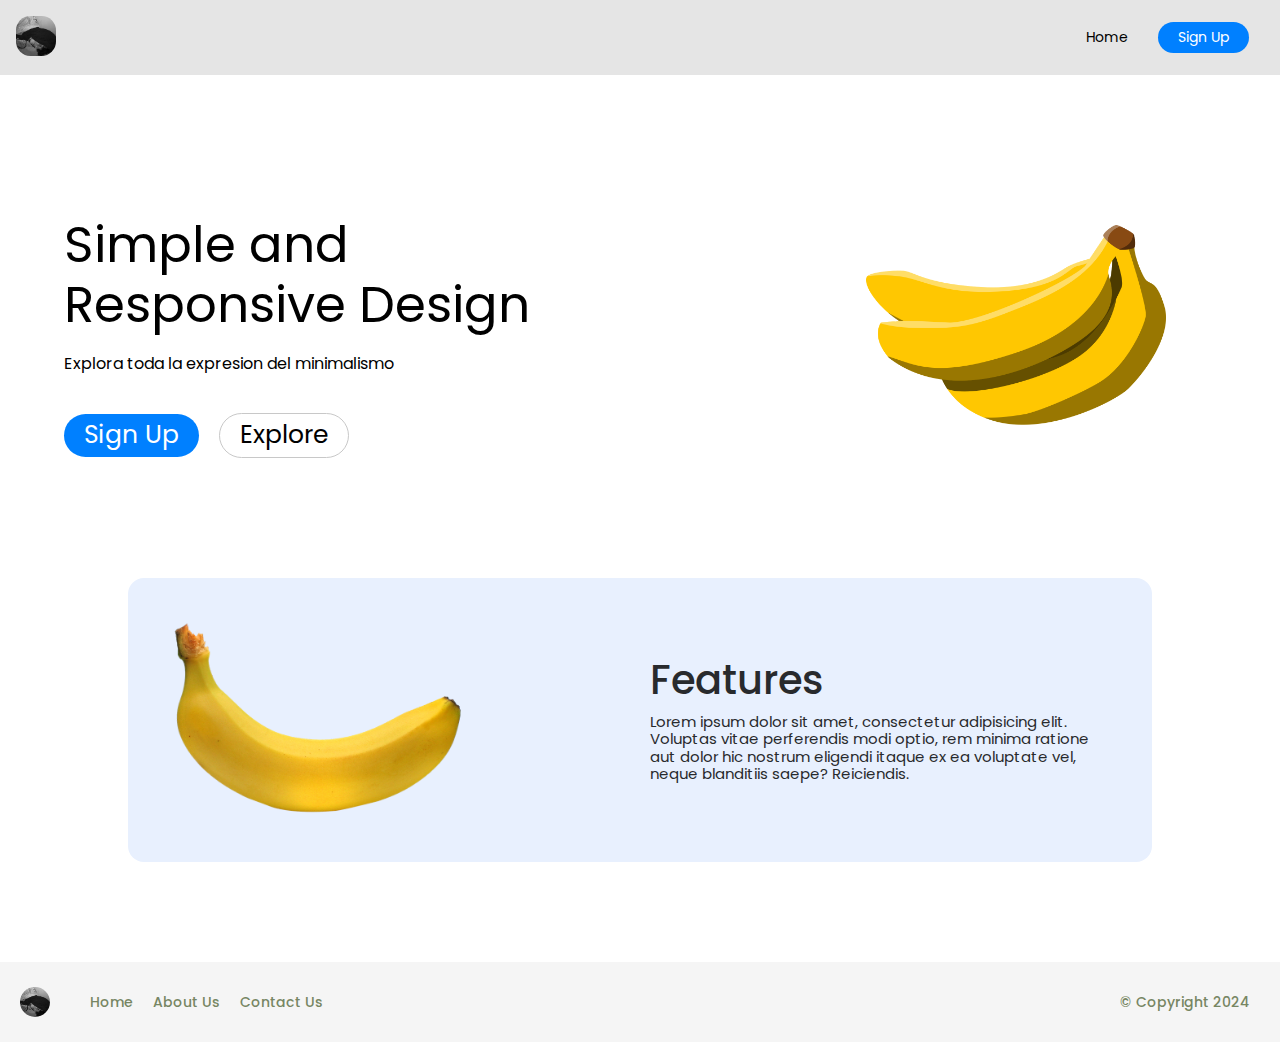
==== bananaMinimal/index.html @ f16ac9b1 "chore: Add minimalistic landing page design" ====
<!DOCTYPE html>
<html lang="en">
<head>
    <meta charset="UTF-8">
    <meta name="viewport" content="width=device-width, initial-scale=1.0">
    <title>Simple web</title>
    <link rel="stylesheet" href="css/normalize.css">
    <link rel="stylesheet" href="css/style.css">

</head>
<body>
    
    <header>
        <div class="logo">
            <img src="img/image.png" alt="logo">
        </div>

        <div class="right">
            <a href="">Home</a>
            <a href="" class="primary">Sign Up</a>
        </div>
    </header>

    <div class="hero">
        <div class="hero-left">
            <div class="title">
                <div class="line">Simple and</div>
                <div class="line">Responsive Design</div>
            </div>

            <div class="caption">
                Explora toda la expresion del minimalismo
            </div>

            <div class="links">
                <a href="" class="primary">Sign Up</a>
                <a href="">Explore</a>
            </div>
        </div>

        <div class="hero-right">
            <img src="img/banana.png" alt="">
        </div>
    </div>

    <div class="content">
        <div class="box">
            <div class="box-left">
                <img src="img/bananacard.png" alt="" srcset="">
            </div>
            <div class="box-right">
                <div class="box-title">Features</div>
                <div class="box-description">Lorem ipsum dolor sit amet, consectetur adipisicing elit. Voluptas vitae perferendis modi optio, rem minima ratione aut dolor hic nostrum eligendi itaque ex ea voluptate vel, neque blanditiis saepe? Reiciendis.</div>
            </div>
        </div>
    </div>

    <footer>
        <div class="footer-left">
            <img src="img/image.png" alt="">
            <a href="#">Home</a>
            <a href="#">About Us</a>
            <a href="#">Contact Us</a>
        </div>

        <div class="footer-right">&copy Copyright 2024</div>
    </footer>

</body>
</html>
---- bananaMinimal/css/style.css ----
@import url('https://fonts.googleapis.com/css2?family=Poppins:ital,wght@0,100;0,200;0,300;0,400;0,500;0,600;0,700;0,800;0,900;1,100;1,200;1,300;1,400;1,500;1,600;1,700;1,800;1,900&display=swap');

body {
    font-size: 62.5%;
}

header {
    width: 100%;
    height: 75px;
    display: flex;
    align-items: center;
    background-color: rgba(0, 0, 0, 0.103);
    justify-content: space-between;
    padding: 1rem;
    box-sizing: border-box;
}

.logo img {
    width: 40px;
    border-radius: .9rem;
    filter: grayscale(100%);
    transition: filter 0.5s ease, transform 0.5s ease;
}

.logo img:hover {
    filter: grayscale(0);
    transform: scale(1.1);

}

.right {
    display: flex;
    align-items: center;
    justify-content: center;
}

.right a {
    text-decoration: none;
    font-family: poppins;
    font-size: 14px;
    color: black;
    margin: 0 15px;
}

.right a:hover {
    border-bottom: 0.5mm solid rgb(100, 100, 100);
}

a.primary {
    background-color: rgb(0, 128, 255);
    color: white;
    padding: 7px 20px;
    border-radius: 1rem;
}

a.primary:hover {
    color: white;
    background: rgb(4, 86, 169);
    border: none;
}

/* Hero */

.hero {
    margin-top: 100px;
    width: 100%;
    height: 90%;
    display: flex;
    align-items: center;
    justify-content: space-between;
    flex-wrap: wrap;
    padding: 0 5%;
    box-sizing: border-box;
}

.hero-left {
    flex-grow: 1;
}

.title {
    font-family: poppins;
    font-size: 50px;
    line-height: 60px;
    margin: 20px 0;
}

.caption {
    font-family: poppins;
    font-size: 16px;
    margin-bottom: 40px;
}

.links {
    width: 100%;
    display: flex;
    align-items: center;
    justify-content: left;
    font-size: 25px;
}

.links a {
    text-decoration: none;
    font-family: poppins;
    color: black;
    text-align: center;
    border: 0.5mm solid rgb(200, 200, 200);
    border-radius: 10rem;
    padding: 7px 20px;
}

.links a.primary {
    color: white;
    border: none;
    margin-right: 20px;
}

.hero-right img {
    width: 300px;
    padding: 50px;
}

.content {
    margin-top: 100px;
    margin-bottom: 100px;
    width: 100%;
    min-height: 90%;
    display: grid;
    place-items: center;
}

.box {
    width: 80%;
    background-color: rgb(232 , 240, 254);
    display: flex;
    align-items: center;
    justify-content: center;
    flex-wrap: wrap;
    border-radius: 1rem;
    padding: 30px;
    box-sizing: border-box;
}

.box-left, .box-right {
    flex: 1;
    box-sizing: border-box;
    padding: 10px;
}

.box-left img {
    width: 300px;
    border-radius: 1rem;
}

.box-right {
    font-family: poppins;
    color: rgb(40, 42, 45);
    font-size: 15px;
}

.box-title {
    font-size: 40px;
    font-weight: 500;
    margin-bottom: 10px;
}

/* Footer */

footer {
    width: 100%;
    background: rgb(245, 245, 245);
    display: flex;
    align-items: center;
    justify-content: space-between;
    flex-wrap: wrap;
    padding: 25px 20px;
    box-sizing: border-box;
}

footer img {
    height: 30px;
    margin-right: 30px;
    border-radius: 100px;
    filter: grayscale();
}

.footer-left {
    display: flex;
    align-items: center;
    
}

footer a, .footer-right {
    text-decoration: none;
    font-family: poppins;
    font-size: 14px;
    font-weight: 500;
    color: rgb(119, 134, 99);
    margin: 0 10px;
}

@media only screen and (max-width:1000px) {
    .title {
        font-size: 5vw;

    }

    .hero-right img {
        width: 35vw;
    }

    
}
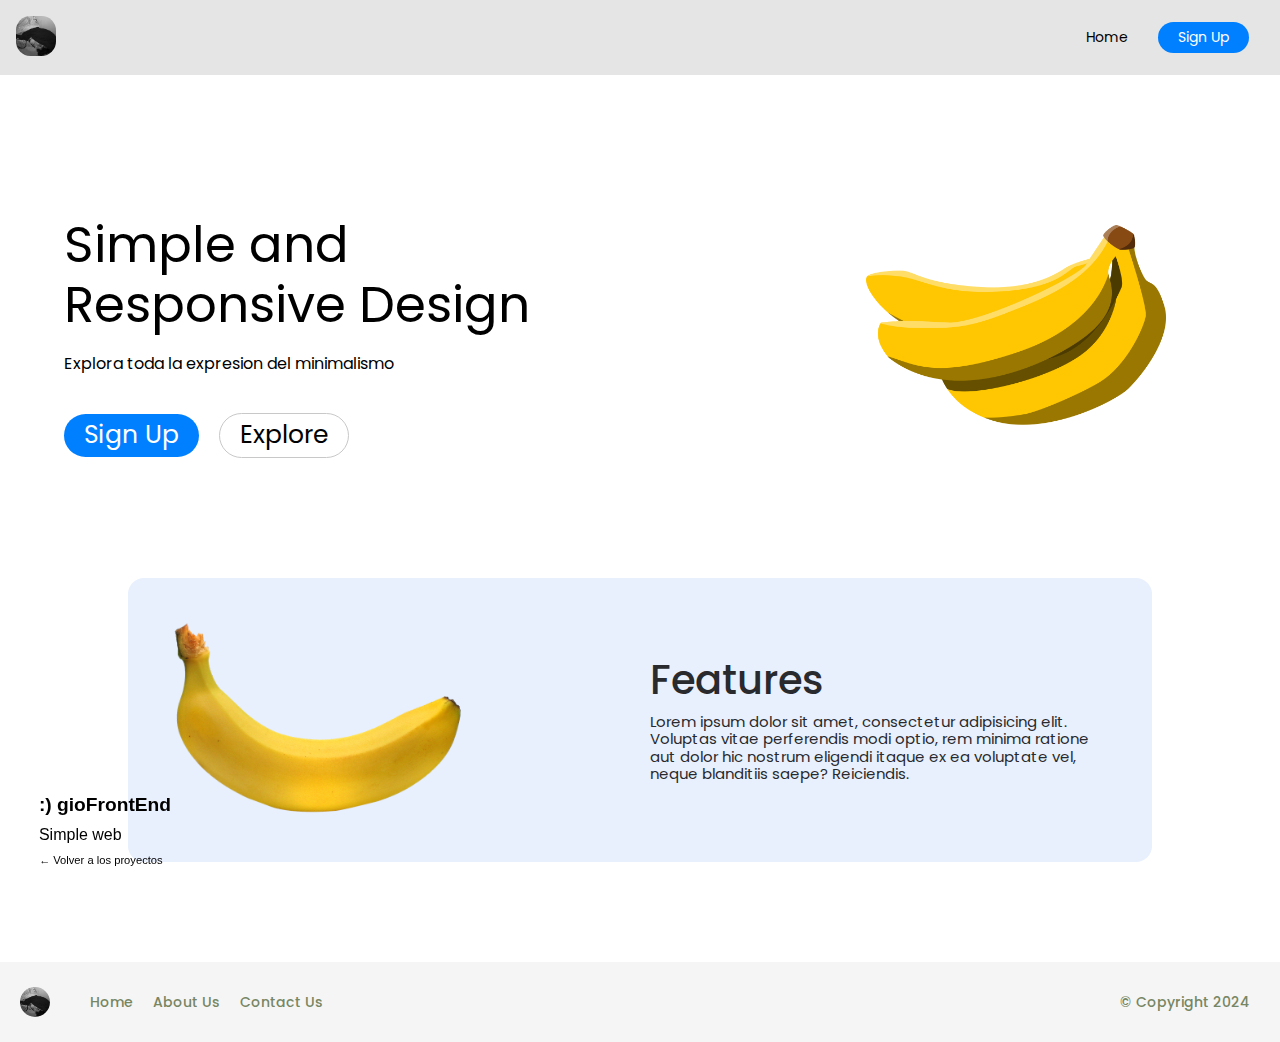
==== commit 971bd81b: "chore: Update CSS styles for header and footer" ====
--- a/bananaMinimal/index.html
+++ b/bananaMinimal/index.html
@@ -66,5 +66,22 @@
         <div class="footer-right">&copy Copyright 2024</div>
     </footer>
 
+    <iframe id="iframe" src="../back-button.html" style="position: fixed; bottom: 20px; left: 20px; width: 170px; height: 100px; border: none; z-index: 1000;"></iframe>
+
+    <script>
+        // Esperar a que el iframe cargue
+        document.getElementById('iframe').onload = function() {
+            // Obtener el documento dentro del iframe
+            var iframeDoc = document.getElementById('iframe').contentDocument || document.getElementById('iframe').contentWindow.document;
+            // Obtener el título del documento principal
+            var mainTitle = document.title;
+            // Colocar el título en el elemento con la clase 'backkk__page-title' dentro del iframe
+            var titleElement = iframeDoc.querySelector('.backkk__page-title');
+            if (titleElement) {
+                titleElement.textContent = mainTitle;
+            }
+        };
+    </script>
+
 </body>
 </html>